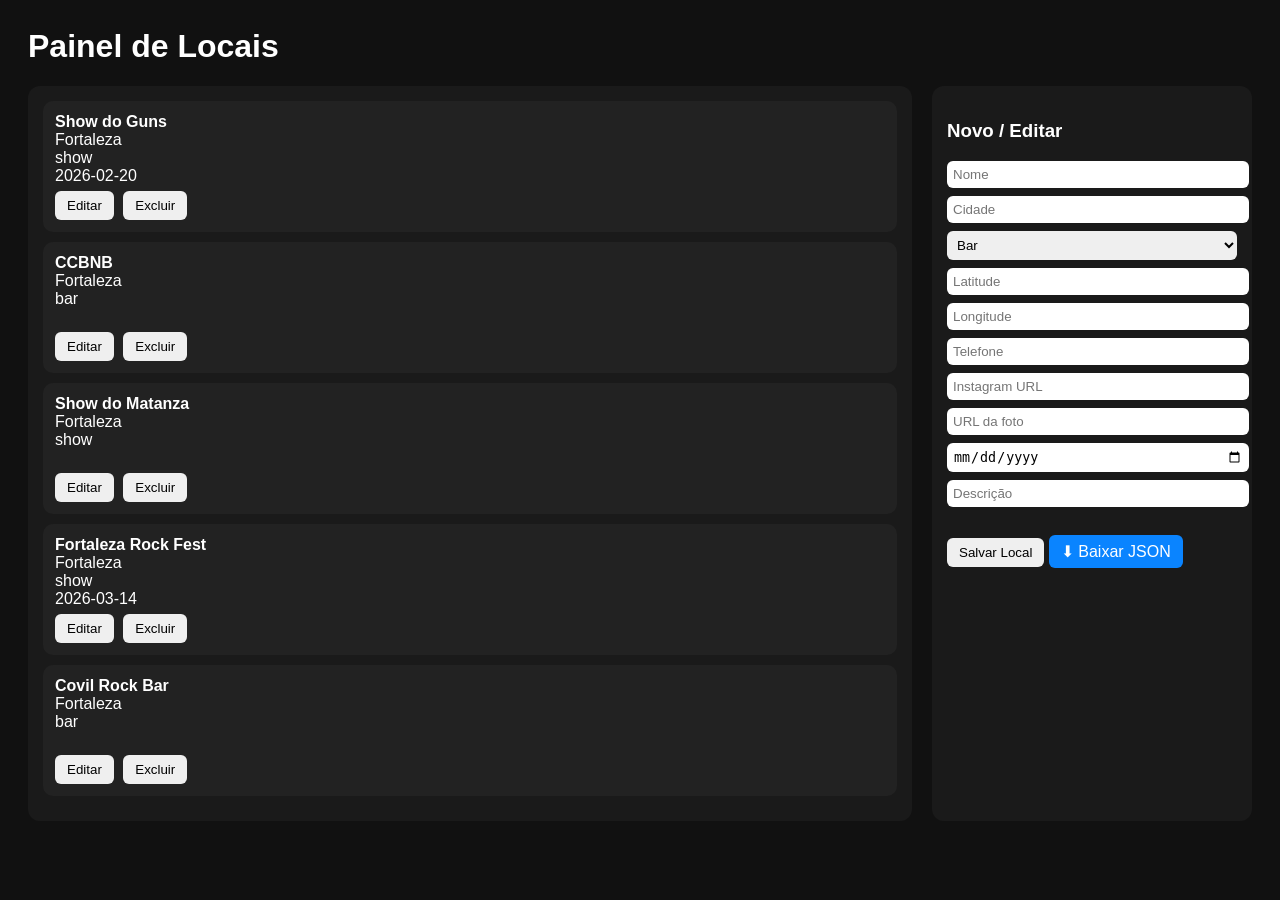
==== admin.html @ e889026f "update" ====
<!DOCTYPE html>
<html>
<head>
<meta charset="utf-8">
<title>Painel de Locais</title>

<style>
body{
font-family:Arial;
background:#111;
color:#fff;
padding:20px;
}

h1{margin-top:0}

.container{
display:grid;
grid-template-columns:1fr 320px;
gap:20px;
}

.lista{
background:#1a1a1a;
padding:15px;
border-radius:12px;
max-height:80vh;
overflow:auto;
}

.card{
background:#222;
padding:12px;
margin-bottom:10px;
border-radius:10px;
}

.card button{
margin-top:6px;
margin-right:5px;
}

.form{
background:#1a1a1a;
padding:15px;
border-radius:12px;
}

input,select{
width:100%;
margin-bottom:8px;
padding:6px;
border:none;
border-radius:6px;
}

button{
padding:7px 12px;
border:none;
border-radius:6px;
cursor:pointer;
}

.salvar{
margin-top:20px;
background:#0a84ff;
color:#fff;
font-size:16px;
}
</style>
</head>
<body>

<h1>Painel de Locais</h1>

<div class="container">

<div class="lista" id="lista"></div>

<div class="form">

<h3>Novo / Editar</h3>

<input id="nome" placeholder="Nome">
<input id="cidade" placeholder="Cidade">

<select id="tipo">
<option value="bar">Bar</option>
<option value="show">Show</option>
<option value="evento">Evento</option>
</select>

<input id="lat" placeholder="Latitude">
<input id="lng" placeholder="Longitude">
<input id="telefone" placeholder="Telefone">
<input id="instagram" placeholder="Instagram URL">
<input id="foto" placeholder="URL da foto">
<input id="data" type="date">

<input id="descricao" placeholder="Descrição">

<button onclick="salvarLocal()">Salvar Local</button>

<button class="salvar" onclick="baixar()">⬇ Baixar JSON</button>

</div>
</div>

<script>
let locais=[];
let editIndex=null;

// carregar json
fetch("pontos.json")
.then(r=>r.json())
.then(d=>{
locais=d;
render();
});


// render lista
function render(){
lista.innerHTML="";

locais.forEach((l,i)=>{

let div=document.createElement("div");
div.className="card";

div.innerHTML=`
<b>${l.nome}</b><br>
${l.cidade}<br>
${l.tipo}<br>
${l.data || ""}<br>
<button onclick="editar(${i})">Editar</button>
<button onclick="remover(${i})">Excluir</button>
`;

lista.appendChild(div);

});
}


// editar
function editar(i){
let l=locais[i];

nome.value=l.nome;
cidade.value=l.cidade;
tipo.value=l.tipo;
lat.value=l.lat;
lng.value=l.lng;
telefone.value=l.telefone;
instagram.value=l.instagram;
foto.value=l.foto || "";
data.value=l.data || "";
descricao.value=l.descricao;

editIndex=i;
}


// remover
function remover(i){
if(confirm("Excluir local?")){
locais.splice(i,1);
render();
}
}


// salvar local
function salvarLocal(){

let obj={
nome:nome.value,
cidade:cidade.value,
tipo:tipo.value,
lat:parseFloat(lat.value),
lng:parseFloat(lng.value),
telefone:telefone.value,
instagram:instagram.value,
foto:foto.value,
data:data.value,
descricao:descricao.value
};

if(editIndex!=null){
locais[editIndex]=obj;
editIndex=null;
}else{
locais.push(obj);
}

document.querySelectorAll("input").forEach(i=>i.value="");

render();
}


// baixar json atualizado
function baixar(){

let blob=new Blob(
[JSON.stringify(locais,null,2)],
{type:"application/json"}
);

let a=document.createElement("a");
a.href=URL.createObjectURL(blob);
a.download="pontos.json";
a.click();
}
</script>

</body>
</html>
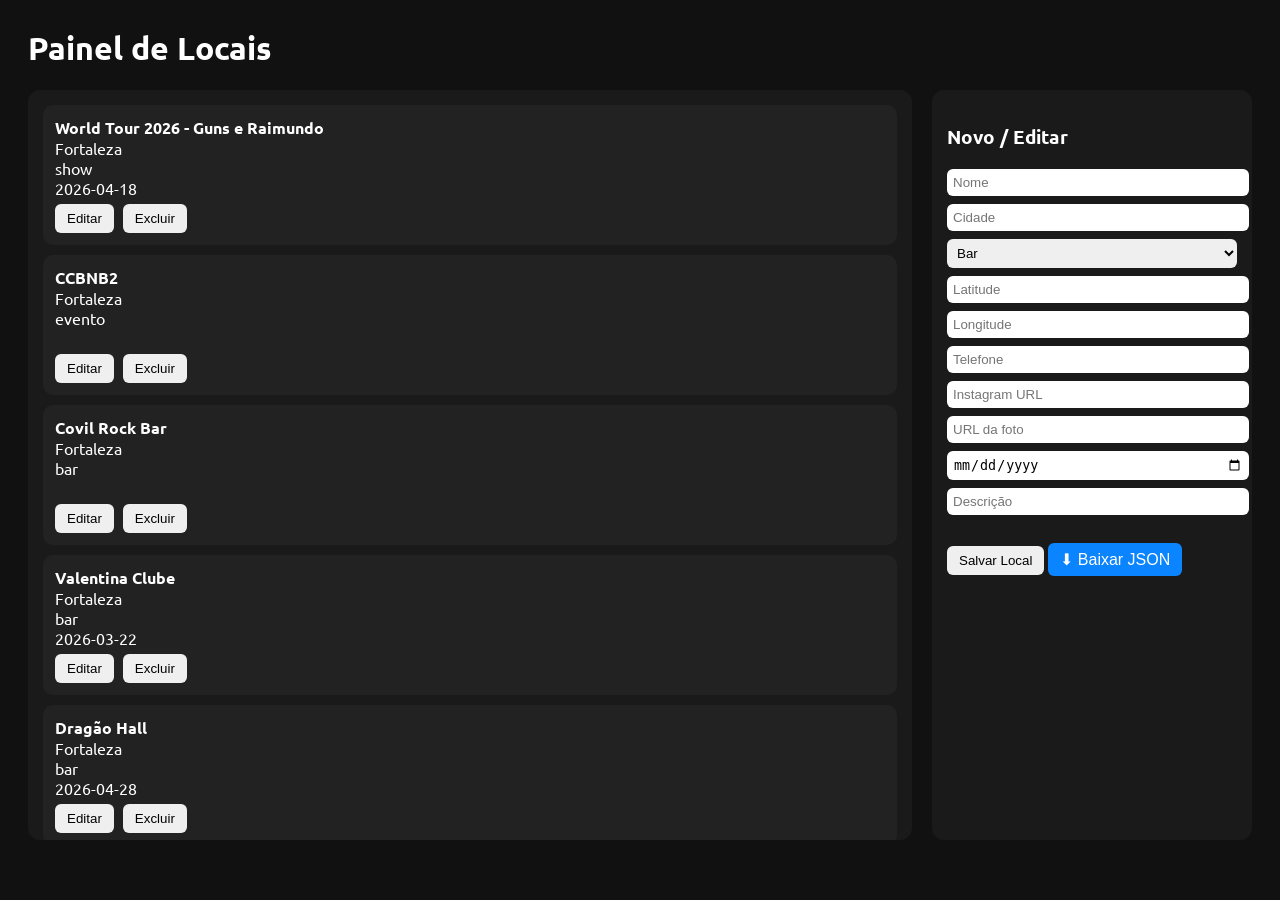
==== commit 6d3b8f53: "Atualização no admin, index e pontos" ====
--- a/admin.html
+++ b/admin.html
@@ -1,134 +1,145 @@
 <!DOCTYPE html>
 <html>
+
 <head>
-<meta charset="utf-8">
-<title>Painel de Locais</title>
-
-<style>
-body{
-font-family:Arial;
-background:#111;
-color:#fff;
-padding:20px;
-}
-
-h1{margin-top:0}
-
-.container{
-display:grid;
-grid-template-columns:1fr 320px;
-gap:20px;
-}
-
-.lista{
-background:#1a1a1a;
-padding:15px;
-border-radius:12px;
-max-height:80vh;
-overflow:auto;
-}
-
-.card{
-background:#222;
-padding:12px;
-margin-bottom:10px;
-border-radius:10px;
-}
-
-.card button{
-margin-top:6px;
-margin-right:5px;
-}
-
-.form{
-background:#1a1a1a;
-padding:15px;
-border-radius:12px;
-}
-
-input,select{
-width:100%;
-margin-bottom:8px;
-padding:6px;
-border:none;
-border-radius:6px;
-}
-
-button{
-padding:7px 12px;
-border:none;
-border-radius:6px;
-cursor:pointer;
-}
-
-.salvar{
-margin-top:20px;
-background:#0a84ff;
-color:#fff;
-font-size:16px;
-}
-</style>
+    <meta charset="utf-8">
+    <title>Painel de Locais</title>
+
+    <link rel="preconnect" href="https://fonts.googleapis.com">
+    <link rel="preconnect" href="https://fonts.gstatic.com" crossorigin>
+    <link
+        href="https://fonts.googleapis.com/css2?family=Ubuntu:ital,wght@0,300;0,400;0,500;0,700;1,300;1,400;1,500;1,700&display=swap"
+        rel="stylesheet">
+
+    <style>
+        body {
+            font-family: 'Ubuntu', sans-serif;
+            background: #111;
+            color: #fff;
+            padding: 20px;
+        }
+
+        h1 {
+            margin-top: 0
+        }
+
+        .container {
+            display: grid;
+            grid-template-columns: 1fr 320px;
+            gap: 20px;
+        }
+
+        .lista {
+            background: #1a1a1a;
+            padding: 15px;
+            border-radius: 12px;
+            max-height: 80vh;
+            overflow: auto;
+        }
+
+        .card {
+            background: #222;
+            padding: 12px;
+            margin-bottom: 10px;
+            border-radius: 10px;
+        }
+
+        .card button {
+            margin-top: 6px;
+            margin-right: 5px;
+        }
+
+        .form {
+            background: #1a1a1a;
+            padding: 15px;
+            border-radius: 12px;
+        }
+
+        input,
+        select {
+            width: 100%;
+            margin-bottom: 8px;
+            padding: 6px;
+            border: none;
+            border-radius: 6px;
+        }
+
+        button {
+            padding: 7px 12px;
+            border: none;
+            border-radius: 6px;
+            cursor: pointer;
+        }
+
+        .salvar {
+            margin-top: 20px;
+            background: #0a84ff;
+            color: #fff;
+            font-size: 16px;
+        }
+    </style>
 </head>
+
 <body>
 
-<h1>Painel de Locais</h1>
-
-<div class="container">
-
-<div class="lista" id="lista"></div>
-
-<div class="form">
-
-<h3>Novo / Editar</h3>
-
-<input id="nome" placeholder="Nome">
-<input id="cidade" placeholder="Cidade">
-
-<select id="tipo">
-<option value="bar">Bar</option>
-<option value="show">Show</option>
-<option value="evento">Evento</option>
-</select>
-
-<input id="lat" placeholder="Latitude">
-<input id="lng" placeholder="Longitude">
-<input id="telefone" placeholder="Telefone">
-<input id="instagram" placeholder="Instagram URL">
-<input id="foto" placeholder="URL da foto">
-<input id="data" type="date">
-
-<input id="descricao" placeholder="Descrição">
-
-<button onclick="salvarLocal()">Salvar Local</button>
-
-<button class="salvar" onclick="baixar()">⬇ Baixar JSON</button>
-
-</div>
-</div>
-
-<script>
-let locais=[];
-let editIndex=null;
-
-// carregar json
-fetch("pontos.json")
-.then(r=>r.json())
-.then(d=>{
-locais=d;
-render();
-});
-
-
-// render lista
-function render(){
-lista.innerHTML="";
-
-locais.forEach((l,i)=>{
-
-let div=document.createElement("div");
-div.className="card";
-
-div.innerHTML=`
+    <h1>Painel de Locais</h1>
+
+    <div class="container">
+
+        <div class="lista" id="lista"></div>
+
+        <div class="form">
+
+            <h3>Novo / Editar</h3>
+
+            <input id="nome" placeholder="Nome">
+            <input id="cidade" placeholder="Cidade">
+
+            <select id="tipo">
+                <option value="bar">Bar</option>
+                <option value="show">Show</option>
+                <option value="evento">Evento</option>
+            </select>
+
+            <input id="lat" placeholder="Latitude">
+            <input id="lng" placeholder="Longitude">
+            <input id="telefone" placeholder="Telefone">
+            <input id="instagram" placeholder="Instagram URL">
+            <input id="foto" placeholder="URL da foto">
+            <input id="data" type="date">
+
+            <input id="descricao" placeholder="Descrição">
+
+            <button onclick="salvarLocal()">Salvar Local</button>
+
+            <button class="salvar" onclick="baixar()">⬇ Baixar JSON</button>
+
+        </div>
+    </div>
+
+    <script>
+        let locais = [];
+        let editIndex = null;
+
+        // carregar json
+        fetch("pontos.json")
+            .then(r => r.json())
+            .then(d => {
+                locais = d;
+                render();
+            });
+
+
+        // render lista
+        function render() {
+            lista.innerHTML = "";
+
+            locais.forEach((l, i) => {
+
+                let div = document.createElement("div");
+                div.className = "card";
+
+                div.innerHTML = `
 <b>${l.nome}</b><br>
 ${l.cidade}<br>
 ${l.tipo}<br>
@@ -137,83 +148,84 @@
 <button onclick="remover(${i})">Excluir</button>
 `;
 
-lista.appendChild(div);
-
-});
-}
-
-
-// editar
-function editar(i){
-let l=locais[i];
-
-nome.value=l.nome;
-cidade.value=l.cidade;
-tipo.value=l.tipo;
-lat.value=l.lat;
-lng.value=l.lng;
-telefone.value=l.telefone;
-instagram.value=l.instagram;
-foto.value=l.foto || "";
-data.value=l.data || "";
-descricao.value=l.descricao;
-
-editIndex=i;
-}
-
-
-// remover
-function remover(i){
-if(confirm("Excluir local?")){
-locais.splice(i,1);
-render();
-}
-}
-
-
-// salvar local
-function salvarLocal(){
-
-let obj={
-nome:nome.value,
-cidade:cidade.value,
-tipo:tipo.value,
-lat:parseFloat(lat.value),
-lng:parseFloat(lng.value),
-telefone:telefone.value,
-instagram:instagram.value,
-foto:foto.value,
-data:data.value,
-descricao:descricao.value
-};
-
-if(editIndex!=null){
-locais[editIndex]=obj;
-editIndex=null;
-}else{
-locais.push(obj);
-}
-
-document.querySelectorAll("input").forEach(i=>i.value="");
-
-render();
-}
-
-
-// baixar json atualizado
-function baixar(){
-
-let blob=new Blob(
-[JSON.stringify(locais,null,2)],
-{type:"application/json"}
-);
-
-let a=document.createElement("a");
-a.href=URL.createObjectURL(blob);
-a.download="pontos.json";
-a.click();
-}
-</script>
+                lista.appendChild(div);
+
+            });
+        }
+
+
+        // editar
+        function editar(i) {
+            let l = locais[i];
+
+            nome.value = l.nome;
+            cidade.value = l.cidade;
+            tipo.value = l.tipo;
+            lat.value = l.lat;
+            lng.value = l.lng;
+            telefone.value = l.telefone;
+            instagram.value = l.instagram;
+            foto.value = l.foto || "";
+            data.value = l.data || "";
+            descricao.value = l.descricao;
+
+            editIndex = i;
+        }
+
+
+        // remover
+        function remover(i) {
+            if (confirm("Excluir local?")) {
+                locais.splice(i, 1);
+                render();
+            }
+        }
+
+
+        // salvar local
+        function salvarLocal() {
+
+            let obj = {
+                nome: nome.value,
+                cidade: cidade.value,
+                tipo: tipo.value,
+                lat: parseFloat(lat.value),
+                lng: parseFloat(lng.value),
+                telefone: telefone.value,
+                instagram: instagram.value,
+                foto: foto.value,
+                data: data.value,
+                descricao: descricao.value
+            };
+
+            if (editIndex != null) {
+                locais[editIndex] = obj;
+                editIndex = null;
+            } else {
+                locais.push(obj);
+            }
+
+            document.querySelectorAll("input").forEach(i => i.value = "");
+
+            render();
+        }
+
+
+        // baixar json atualizado
+        function baixar() {
+
+            let blob = new Blob(
+                [JSON.stringify(locais, null, 2)],
+                { type: "application/json" }
+            );
+
+            let a = document.createElement("a");
+            a.href = URL.createObjectURL(blob);
+            a.download = "pontos.json";
+            a.click();
+        }
+    </script>
 
 </body>
+
 </html>
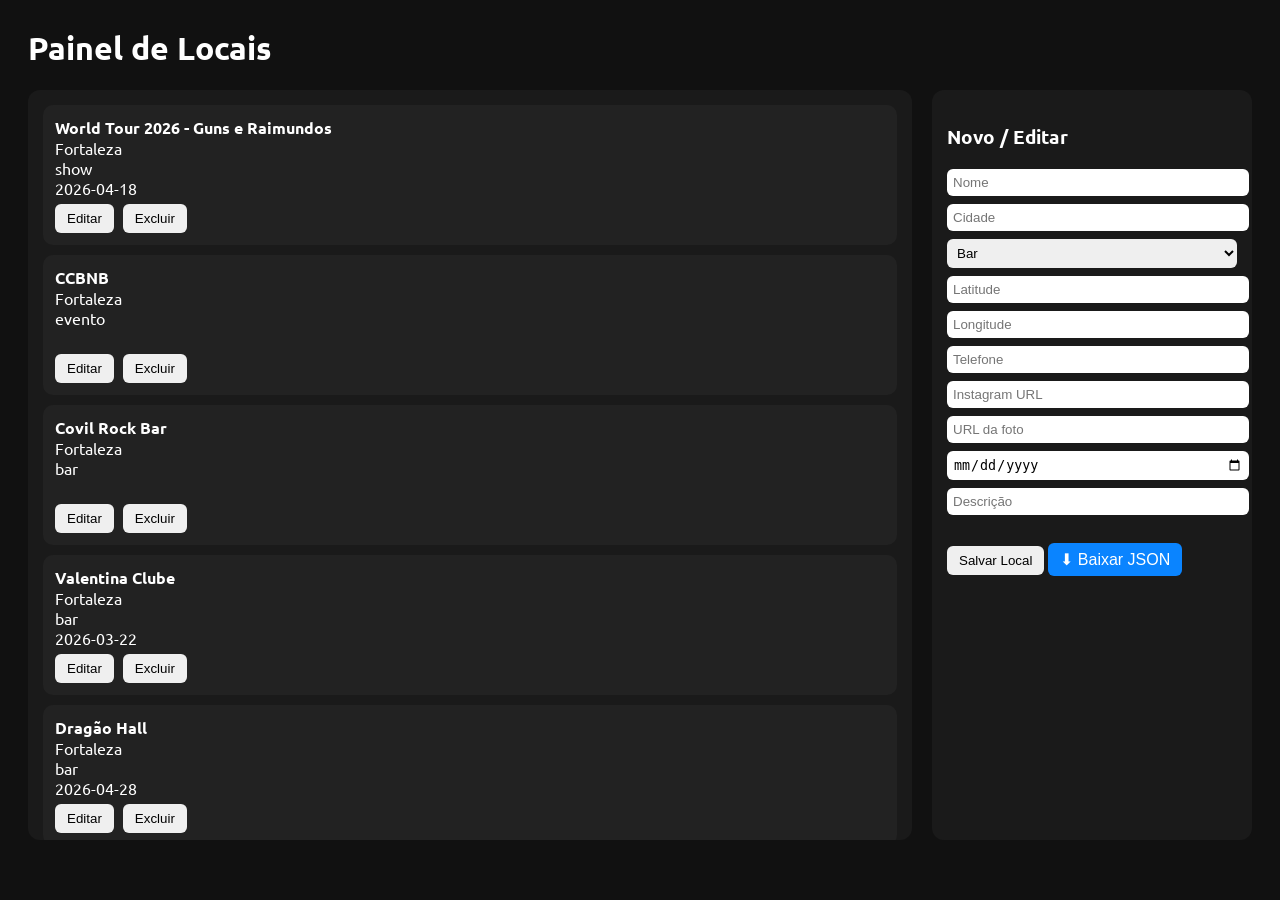
==== commit f89f7755: "update" ====
--- a/admin.html
+++ b/admin.html
@@ -122,7 +122,7 @@
         let editIndex = null;
 
         // carregar json
-        fetch("pontos.json")
+        fetch("database.json")
             .then(r => r.json())
             .then(d => {
                 locais = d;
@@ -221,7 +221,7 @@
 
             let a = document.createElement("a");
             a.href = URL.createObjectURL(blob);
-            a.download = "pontos.json";
+            a.download = "database.json";
             a.click();
         }
     </script>
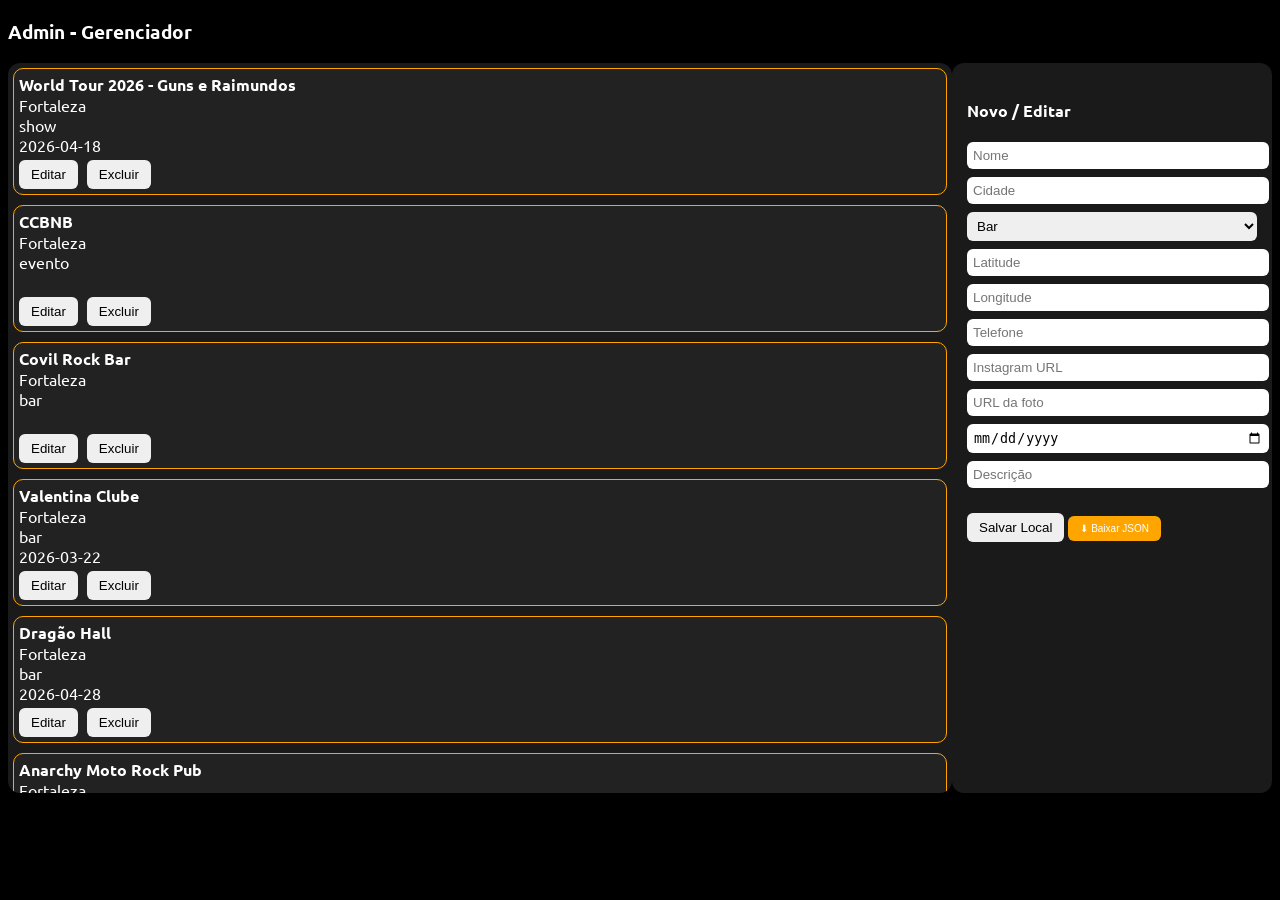
==== commit cd74aca9: "update" ====
--- a/admin.html
+++ b/admin.html
@@ -3,7 +3,7 @@
 
 <head>
     <meta charset="utf-8">
-    <title>Painel de Locais</title>
+    <title>Admin - Gerenciador</title>
 
     <link rel="preconnect" href="https://fonts.googleapis.com">
     <link rel="preconnect" href="https://fonts.gstatic.com" crossorigin>
@@ -14,9 +14,10 @@
     <style>
         body {
             font-family: 'Ubuntu', sans-serif;
-            background: #111;
+            background: #000000;
             color: #fff;
-            padding: 20px;
+
+
         }
 
         h1 {
@@ -26,26 +27,29 @@
         .container {
             display: grid;
             grid-template-columns: 1fr 320px;
-            gap: 20px;
+
         }
 
         .lista {
             background: #1a1a1a;
-            padding: 15px;
+            padding: 5px;
             border-radius: 12px;
             max-height: 80vh;
             overflow: auto;
+
         }
 
         .card {
             background: #222;
-            padding: 12px;
+            padding: 5px;
             margin-bottom: 10px;
             border-radius: 10px;
+            border: 1px solid orange;
+
         }
 
         .card button {
-            margin-top: 6px;
+            margin-top: 5px;
             margin-right: 5px;
         }
 
@@ -73,16 +77,16 @@
 
         .salvar {
             margin-top: 20px;
-            background: #0a84ff;
+            background: orange;
             color: #fff;
-            font-size: 16px;
+            font-size: 10px;
         }
     </style>
 </head>
 
 <body>
 
-    <h1>Painel de Locais</h1>
+    <h3>Admin - Gerenciador</h3>
 
     <div class="container">
 
@@ -90,7 +94,7 @@
 
         <div class="form">
 
-            <h3>Novo / Editar</h3>
+            <h4>Novo / Editar</h4>
 
             <input id="nome" placeholder="Nome">
             <input id="cidade" placeholder="Cidade">
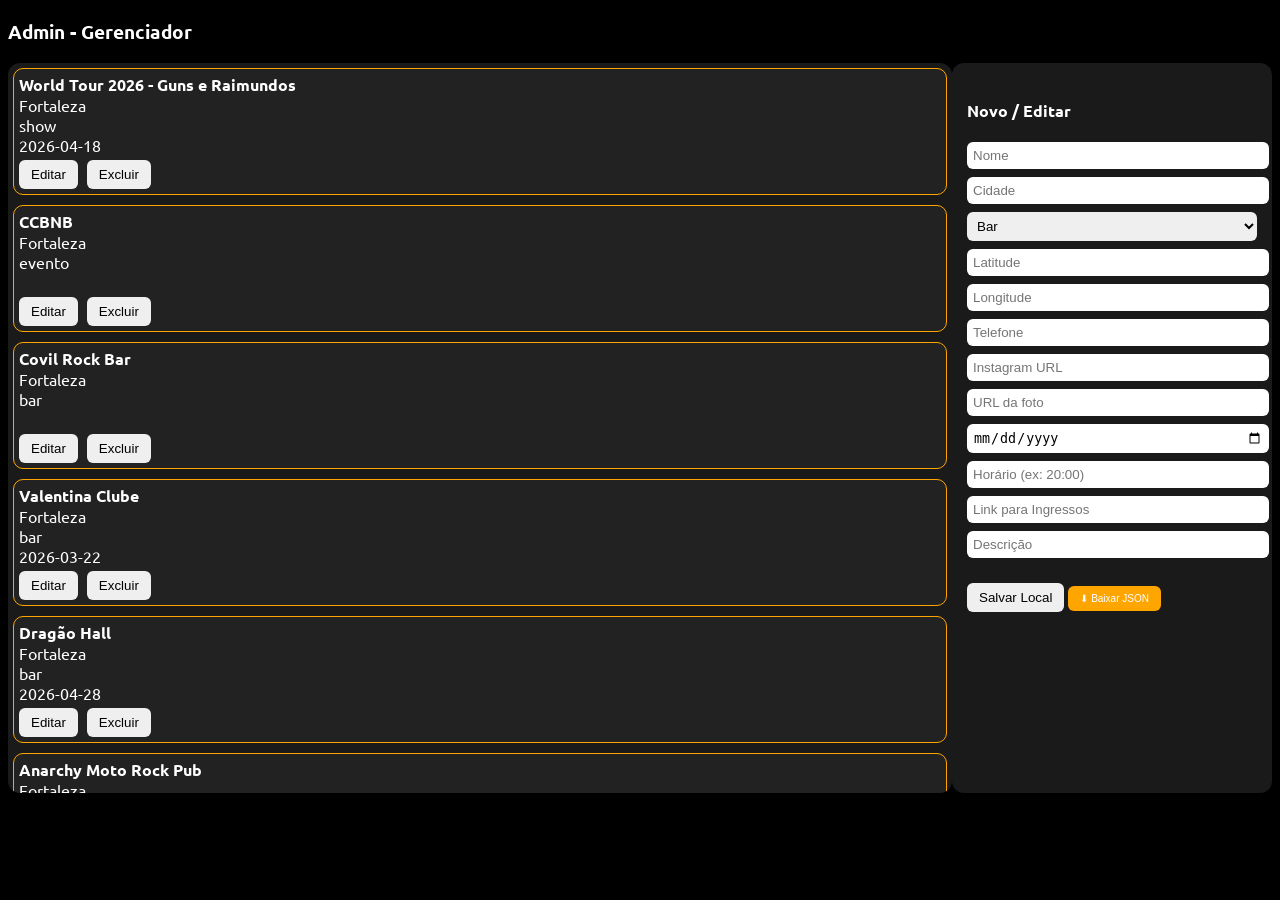
==== commit 3831694f: "update" ====
--- a/admin.html
+++ b/admin.html
@@ -111,6 +111,8 @@
             <input id="instagram" placeholder="Instagram URL">
             <input id="foto" placeholder="URL da foto">
             <input id="data" type="date">
+            <input id="horario" placeholder="Horário (ex: 20:00)">
+            <input id="linkingresso" placeholder="Link para Ingressos">
 
             <input id="descricao" placeholder="Descrição">
 
@@ -171,6 +173,8 @@
             instagram.value = l.instagram;
             foto.value = l.foto || "";
             data.value = l.data || "";
+            horario.value = l.horario || "";
+            linkingresso.value = l.linkingresso || "";
             descricao.value = l.descricao;
 
             editIndex = i;
@@ -199,6 +203,8 @@
                 instagram: instagram.value,
                 foto: foto.value,
                 data: data.value,
+                horario: horario.value,
+                linkingresso: linkingresso.value,
                 descricao: descricao.value
             };
 
